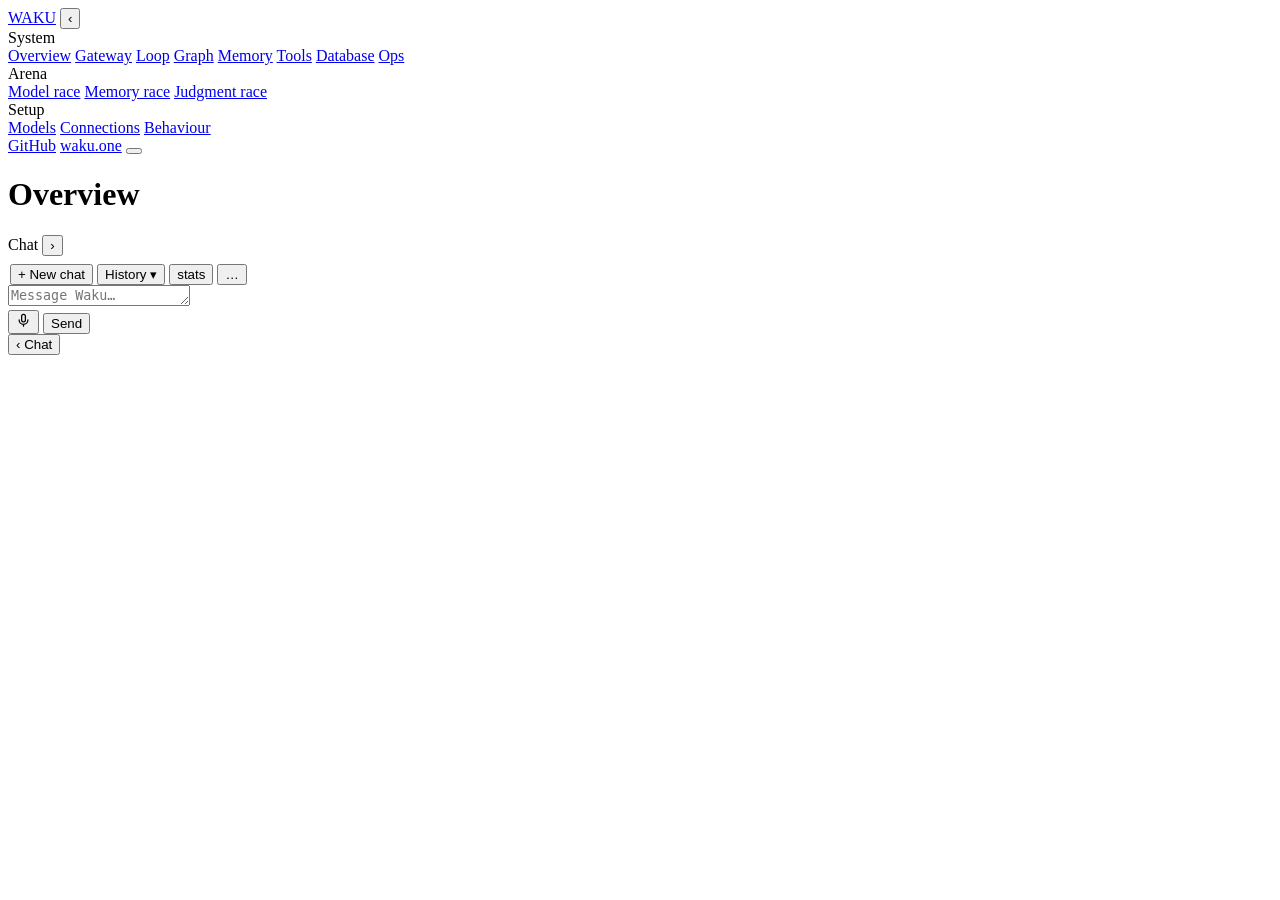
==== waku/ops/static/index.html @ 0657b7ea "Stop a first run from opening on a chat box that cannot answer (#237) * Stop a first run from openin" ====
<!doctype html><html><head><meta charset="utf-8">
<meta name="viewport" content="width=device-width,initial-scale=1">
<!-- Apply the stored theme before anything paints (see js/theme.js). -->
<script>try{var t=localStorage.getItem("waku-theme");if(t==="light"||t==="dark")document.documentElement.dataset.theme=t}catch(e){}</script>
<title>Waku わく</title>
<link rel="icon" type="image/svg+xml" href="/static/waku-mark.svg">
<link rel="stylesheet" href="/static/design/fonts.css">
<link rel="stylesheet" href="/static/design/tokens.css">
<link rel="stylesheet" href="/static/design/type.css">
<link rel="stylesheet" href="/static/design/controls.css">
<link rel="stylesheet" href="/static/style.css"></head><body>
<nav id="nav" class="rail">
  <div class="r-top"><a class="r-home" href="https://waku.one" target="_blank"
      rel="noopener noreferrer" title="waku.one"><i class="mark" aria-hidden="true"></i><span
      class="r-name">WAKU</span></a>
    <button id="nav-collapse" class="r-chev" aria-label="Collapse the sidebar" aria-expanded="true">&#8249;</button></div>
  <div class="r-grp">System</div>
  <a href="#overview" data-v="overview" data-short="O" aria-label="Overview"><span class="lbl">Overview</span></a>
  <a href="#gateway" data-v="gateway" data-short="G" aria-label="Gateway"><span class="lbl">Gateway</span><span class="n" id="n-gw"></span></a>
  <a href="#loop" data-v="loop" data-short="L" aria-label="Loop"><span class="lbl">Loop</span><span class="n" id="n-loop"></span></a>
  <a href="#graph" data-v="graph" data-short="G" aria-label="Graph"><span class="lbl">Graph</span><span class="n" id="n-graph"></span></a>
  <a href="#memory" data-v="memory" data-short="M" aria-label="Memory"><span class="lbl">Memory</span><span class="n" id="n-mem"></span></a>
  <a href="#tools" data-v="tools" data-short="T" aria-label="Tools"><span class="lbl">Tools</span><span class="n" id="n-tools"></span></a>
  <a href="#database" data-v="database" data-short="D" aria-label="Database"><span class="lbl">Database</span><span class="n" id="n-db"></span></a>
  <a href="#ops" data-v="ops" data-short="O" aria-label="Ops"><span class="lbl">Ops</span><span class="n" id="n-ops"></span></a>
  <!-- Arena gets its own section. It was one row under System with the two
       races behind sub-tabs, on the reasoning that "Models" must not appear
       twice in the nav. It appears twice now, on purpose, because the two
       things are not the same word: SETUP > Models picks the model your agent
       USES, and ARENA > Model race puts ten of them through the loop and
       scores them. "race" carries that difference in one syllable, and hiding
       a whole half of the page behind a sub-tab cost more than the repetition
       ever did. -->
  <div class="r-grp">Arena</div>
  <a href="#compare/models" data-v="compare" data-sub="models" data-short="M" aria-label="Model race"><span class="lbl">Model race</span></a>
  <a href="#compare/memory" data-v="compare" data-sub="memory" data-short="M" aria-label="Memory race"><span class="lbl">Memory race</span></a>
  <a href="#judgment" data-v="judgment" data-short="J" aria-label="Judgment race"><span class="lbl">Judgment race</span></a>
  <div class="r-grp">Setup</div>
  <a href="#models" data-v="models" data-short="M" aria-label="Models"><span class="lbl">Models</span></a>
  <a href="#connections" data-v="connections" data-short="C" aria-label="Connections"><span class="lbl">Connections</span></a>
  <a href="#settings" data-v="settings" data-short="B" aria-label="Behaviour"><span class="lbl">Behaviour</span></a>
  <div class="r-bottom">
    <a class="r-gh" href="https://github.com/ShenSeanChen/waku-agent" target="_blank" rel="noopener noreferrer">GitHub</a>
    <a class="r-gh r-one" href="https://waku.one" target="_blank" rel="noopener noreferrer">waku.one</a>
    <button id="theme-toggle" onclick="cycleTheme()"></button>
  </div>
</nav>
<main>
  <header class="pagehead">
    <div class="ph-row"><h1 id="title">Overview</h1><div id="ph-actions" class="ph-actions"></div></div>
    <div class="sub" id="sub"></div>
  </header>
  <div id="view"></div>
</main>
<div class="resizer" id="dock-resizer" title="Drag to resize chat"></div>
<aside id="dock">
  <div class="dockhead">
    <span class="dt">Chat</span>
    <span class="arch-status"></span>
    <button id="dock-close" title="Collapse chat">&rsaquo;</button>
  </div>
  <div class="sesshead" style="padding:8px 2px 0">
    <button class="btn btn-secondary btn-sm sessbtn" onclick="newChat()">+ New chat</button>
    <button class="btn btn-secondary btn-sm sessbtn" onclick="toggleSessMenu(event)">History &#9662;</button>
    <button class="btn btn-secondary btn-sm sessbtn teletoggle" id="teletoggle" onclick="toggleTele()" title="Show/hide per-turn stats: gate decision, seconds, iterations, tools">stats</button>
    <button class="modelchip" id="modelchip" onclick="toggleModelMenu(event)" title="Switch the model for this chat">&hellip;</button>
  </div>
  <div class="chatlog" id="docklog"></div>
  <div class="chatbar">
    <!-- A <textarea>, not an <input>: an input is a single line by definition,
         so a long message scrolled out of sight sideways. rows="1" starts it at
         one line and autogrow() in render.js grows it. No whitespace inside the
         tags - a textarea's content IS its value, so a newline here would make
         the box open pre-filled and two rows tall. -->
    <textarea id="dmsg" rows="1" placeholder="Message Waku&hellip;" autocomplete="off"></textarea>
    <!-- Grouped so the two buttons stretch to EACH OTHER, not to the composer.
         #mic carries no vertical padding while .btn gives Send 10px, so left to
         their natural heights the mic comes out half the size. -->
    <div class="chatbar-actions">
      <button id="mic" class="btn btn-secondary" title="Click to talk — local Whisper, no cloud"><svg width="15" height="15" viewBox="0 0 24 24" fill="none" stroke="currentColor" stroke-width="2" stroke-linecap="round"><rect x="9" y="2" width="6" height="12" rx="3"/><path d="M5 11a7 7 0 0 0 14 0M12 18v3"/></svg></button>
      <button id="dsend" class="btn btn-primary">Send</button>
    </div>
  </div>
</aside>
<button id="dock-reopen" class="btn btn-primary" title="Open chat">&lsaquo; Chat</button>
<!-- Frontend is split into focused classic scripts sharing one global scope
     (no build step, no modules). Order matters only in that main.js runs the
     bootstrap and must load LAST. See static/README.md for the file map. -->
<script src="/static/js/util.js"></script>
<script src="/static/js/theme.js"></script>
<script src="/static/js/ui.js"></script>
<script src="/static/js/memory.js"></script>
<script src="/static/js/models.js"></script>
<script src="/static/js/render.js"></script>
<script src="/static/js/diagram.js"></script>
<script src="/static/js/graph.js"></script>
<script src="/static/js/views.js"></script>
<script src="/static/js/compare.js"></script>
<script src="/static/js/judgment.js"></script>
<script src="/static/js/setup.js"></script>
<script src="/static/js/dock.js"></script>
<script src="/static/js/main.js"></script></body></html>
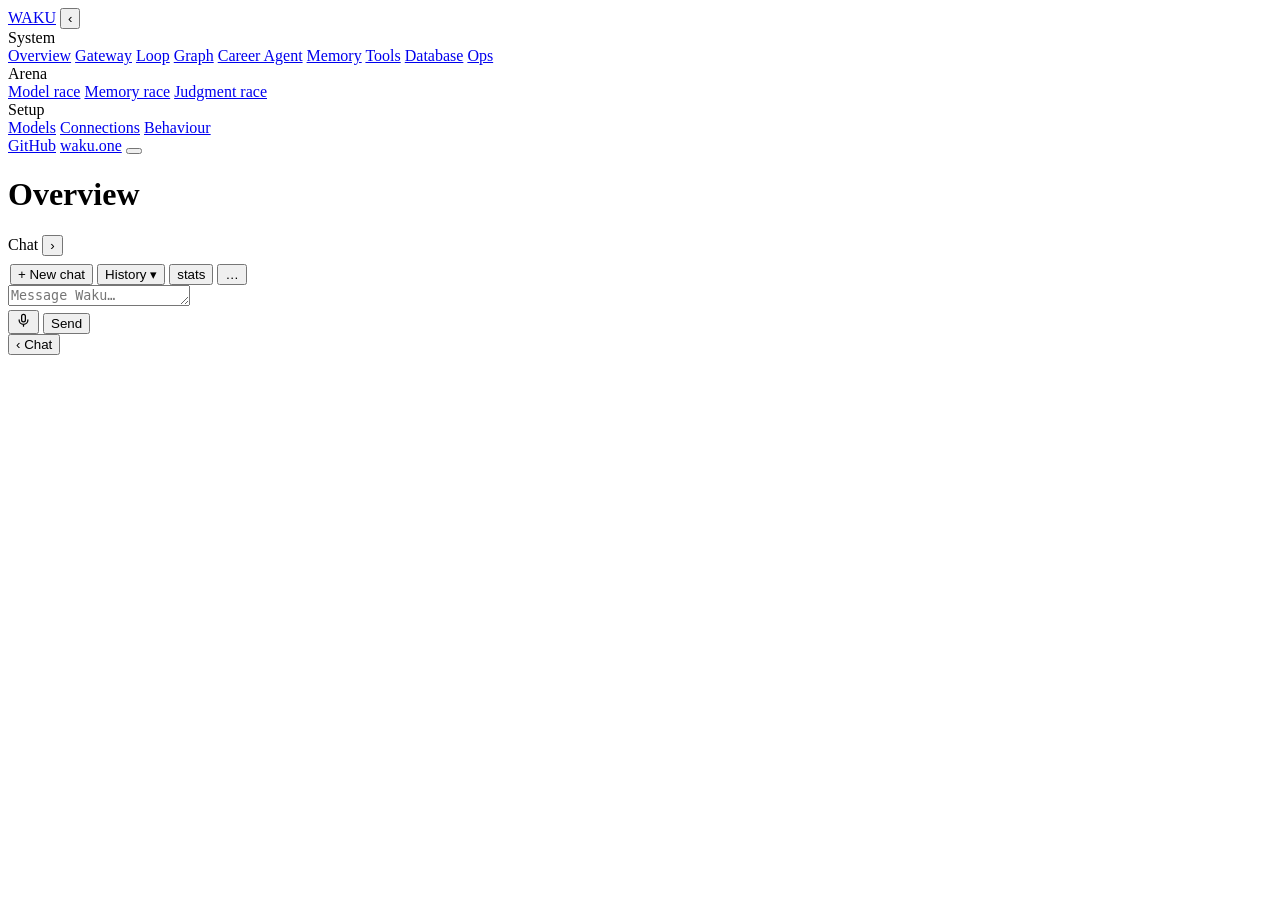
==== commit 838226b9: "feat: Introduce Career Agent workspace for profile management - Added documentation for the Career A" ====
--- a/waku/ops/static/index.html
+++ b/waku/ops/static/index.html
@@ -19,6 +19,7 @@
   <a href="#gateway" data-v="gateway" data-short="G" aria-label="Gateway"><span class="lbl">Gateway</span><span class="n" id="n-gw"></span></a>
   <a href="#loop" data-v="loop" data-short="L" aria-label="Loop"><span class="lbl">Loop</span><span class="n" id="n-loop"></span></a>
   <a href="#graph" data-v="graph" data-short="G" aria-label="Graph"><span class="lbl">Graph</span><span class="n" id="n-graph"></span></a>
+  <a href="#career" data-v="career" data-short="C" aria-label="Career Agent"><span class="lbl">Career Agent</span></a>
   <a href="#memory" data-v="memory" data-short="M" aria-label="Memory"><span class="lbl">Memory</span><span class="n" id="n-mem"></span></a>
   <a href="#tools" data-v="tools" data-short="T" aria-label="Tools"><span class="lbl">Tools</span><span class="n" id="n-tools"></span></a>
   <a href="#database" data-v="database" data-short="D" aria-label="Database"><span class="lbl">Database</span><span class="n" id="n-db"></span></a>
@@ -99,4 +100,5 @@
 <script src="/static/js/judgment.js"></script>
 <script src="/static/js/setup.js"></script>
 <script src="/static/js/dock.js"></script>
+<script src="/static/js/career.js"></script>
 <script src="/static/js/main.js"></script></body></html>
